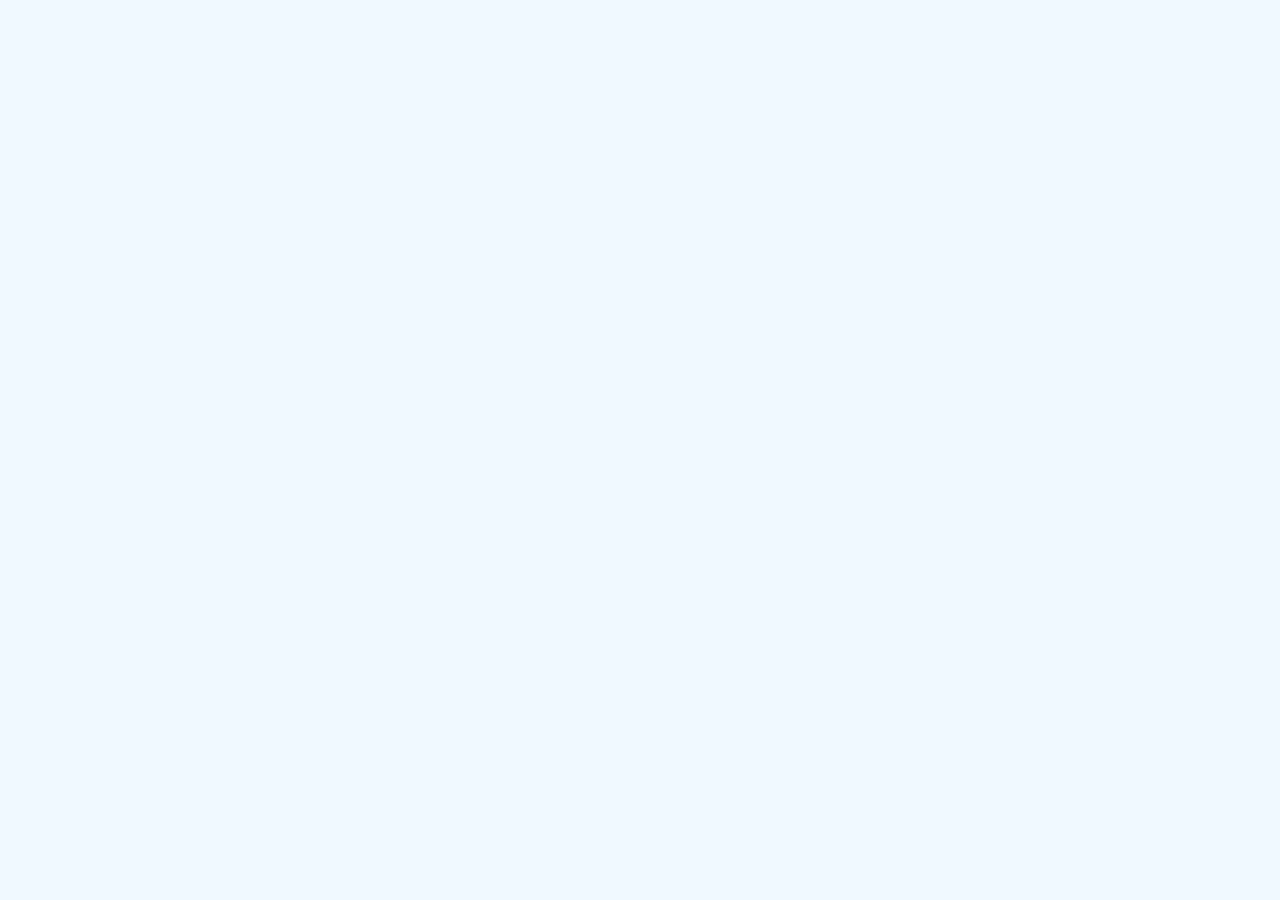
==== index.html @ 66763a97 "ajoute index.html" ====
<!DOCTYPE html>
<html lang="en">
<head>
    <meta charset="UTF-8">
    <meta name="viewport" content="width=device-width, initial-scale=1.0">
    <title>GRAPHQL</title>
    <link rel="stylesheet" href="./style.css">
    <link rel="icon" type="image/x-icon" href= "img/graph.ico">
</head>
<body>
    <div id="container">
        
    <script type="module" src="./js/main.js"></script>
</body>
</html>
---- style.css ----
/* Reset الأساسي */
* {
    margin: 0;
    padding: 0;
    box-sizing: border-box;
    font-family: 'Segoe UI', Tahoma, Geneva, Verdana, sans-serif;
}

body {
    background-color: #F0F8FF; /* لون أزرق جليدي فاتح جداً */
    height: 100vh;
    display: flex;
    justify-content: center;
    align-items: center;
    color: #333;
}

/* الحاوية الرئيسية (Container) */
#container {
    width: 100%;
    display: flex;
    justify-content: center;
    align-items: center;
    padding: 20px; /* باش مايلصقش في الجناب في التلفون */
}

/* صندوق تسجيل الدخول */
.login-box {
    background: #FFFFFF;
    padding: 40px;
    border-radius: 12px;
    box-shadow: 0 8px 24px rgba(0, 123, 255, 0.1);
    width: 100%;
    max-width: 400px;
    text-align: center;
    border-top: 5px solid #00BFFF; /* خط أزرق من الفوق */
    
    /* Animation بسيطة للظهور */
    animation: fadeIn 0.5s ease-out;
}

.login-box h2 {
    color: #0056b3;
    margin-bottom: 10px;
    font-size: 24px;
}

.pipip {
    color: #666;
    margin-bottom: 25px;
    font-size: 14px;
}

/* الحقول (Inputs) */
.input-group {
    margin-bottom: 15px;
}

.input-group input {
    width: 100%;
    padding: 12px 15px;
    border: 1px solid #D6E4F0;
    border-radius: 8px;
    background-color: #F9FCFF;
    font-size: 16px;
    outline: none;
    transition: all 0.3s ease;
}

/* ملي كتكليكي وسط الحقل */
.input-group input:focus {
    border-color: #00BFFF;
    box-shadow: 0 0 8px rgba(0, 191, 255, 0.2);
}

/* زر الدخول */
#login-btn {
    width: 100%;
    padding: 12px;
    margin-top: 10px;
    background-color: #00BFFF;
    color: white;
    border: none;
    border-radius: 8px;
    font-size: 16px;
    font-weight: bold;
    cursor: pointer;
    transition: background-color 0.3s ease, transform 0.1s ease;
}

#login-btn:hover {
    background-color: #008CBA;
}

/* ملي كتورك على الزر كيهبط شوية */
#login-btn:active {
    transform: scale(0.98); 
}

/* رسالة الخطأ */
.error-text{
    color: #FF4C4C;
    margin-top: 15px;
    font-size: 14px;
    font-weight: bold;
    min-height: 20px;
}

/* كود الأنيميشن */
@keyframes fadeIn {
    from { 
        opacity: 0; 
        transform: translateY(-20px); 
    }
    to { 
        opacity: 1; 
        transform: translateY(0); 
    }
}
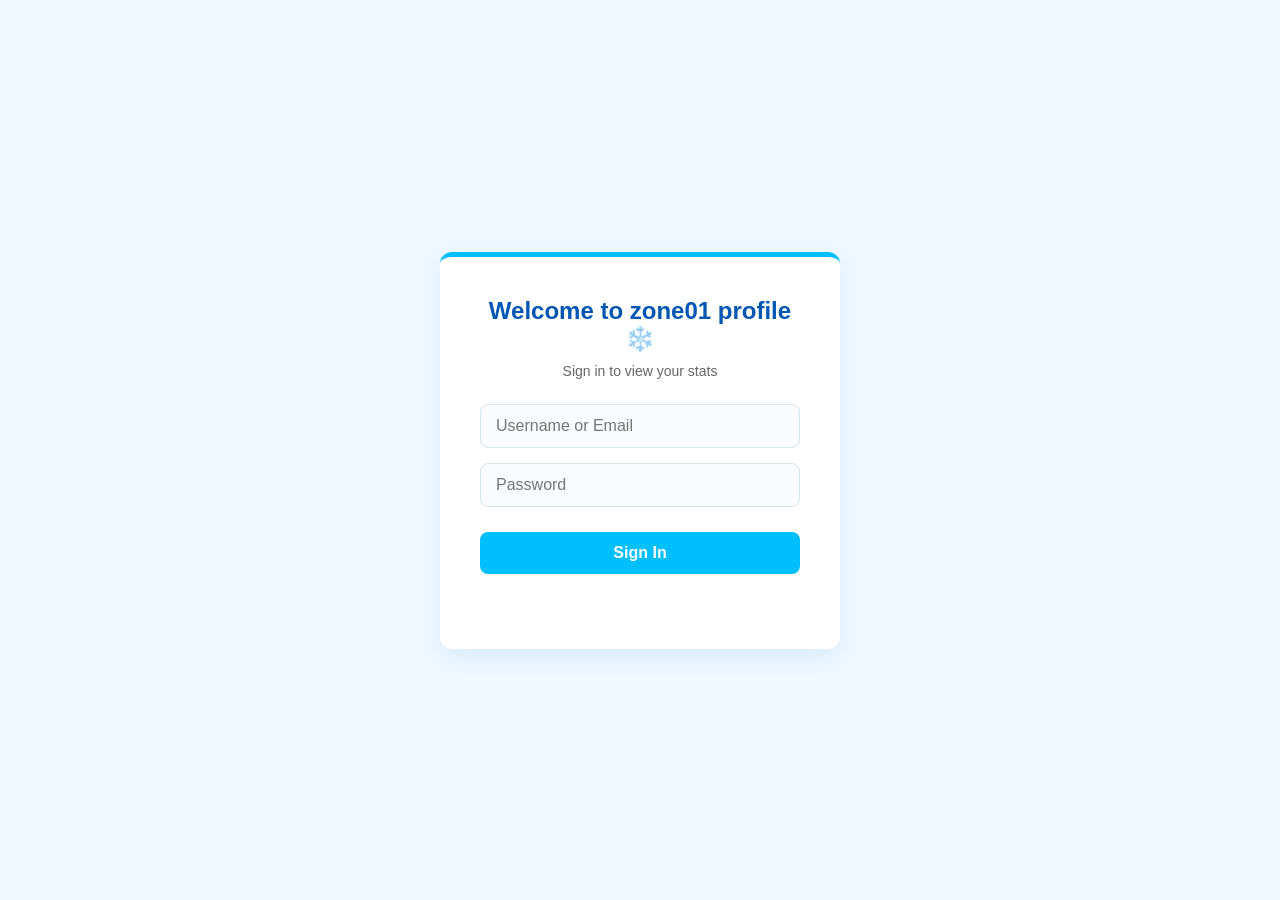
==== commit a0264a33: "debugingfin" ====
--- a/index.html
+++ b/index.html
@@ -5,11 +5,10 @@
     <meta name="viewport" content="width=device-width, initial-scale=1.0">
     <title>GRAPHQL</title>
     <link rel="stylesheet" href="./style.css">
-    <link rel="icon" type="image/x-icon" href= "img/graph.ico">
+    <link rel="icon" type="image/x-icon" href= "./img/graph.ico">
 </head>
 <body>
-    <div id="container">
-        
+    <div id="container"></div>
     <script type="module" src="./js/main.js"></script>
 </body>
 </html>
